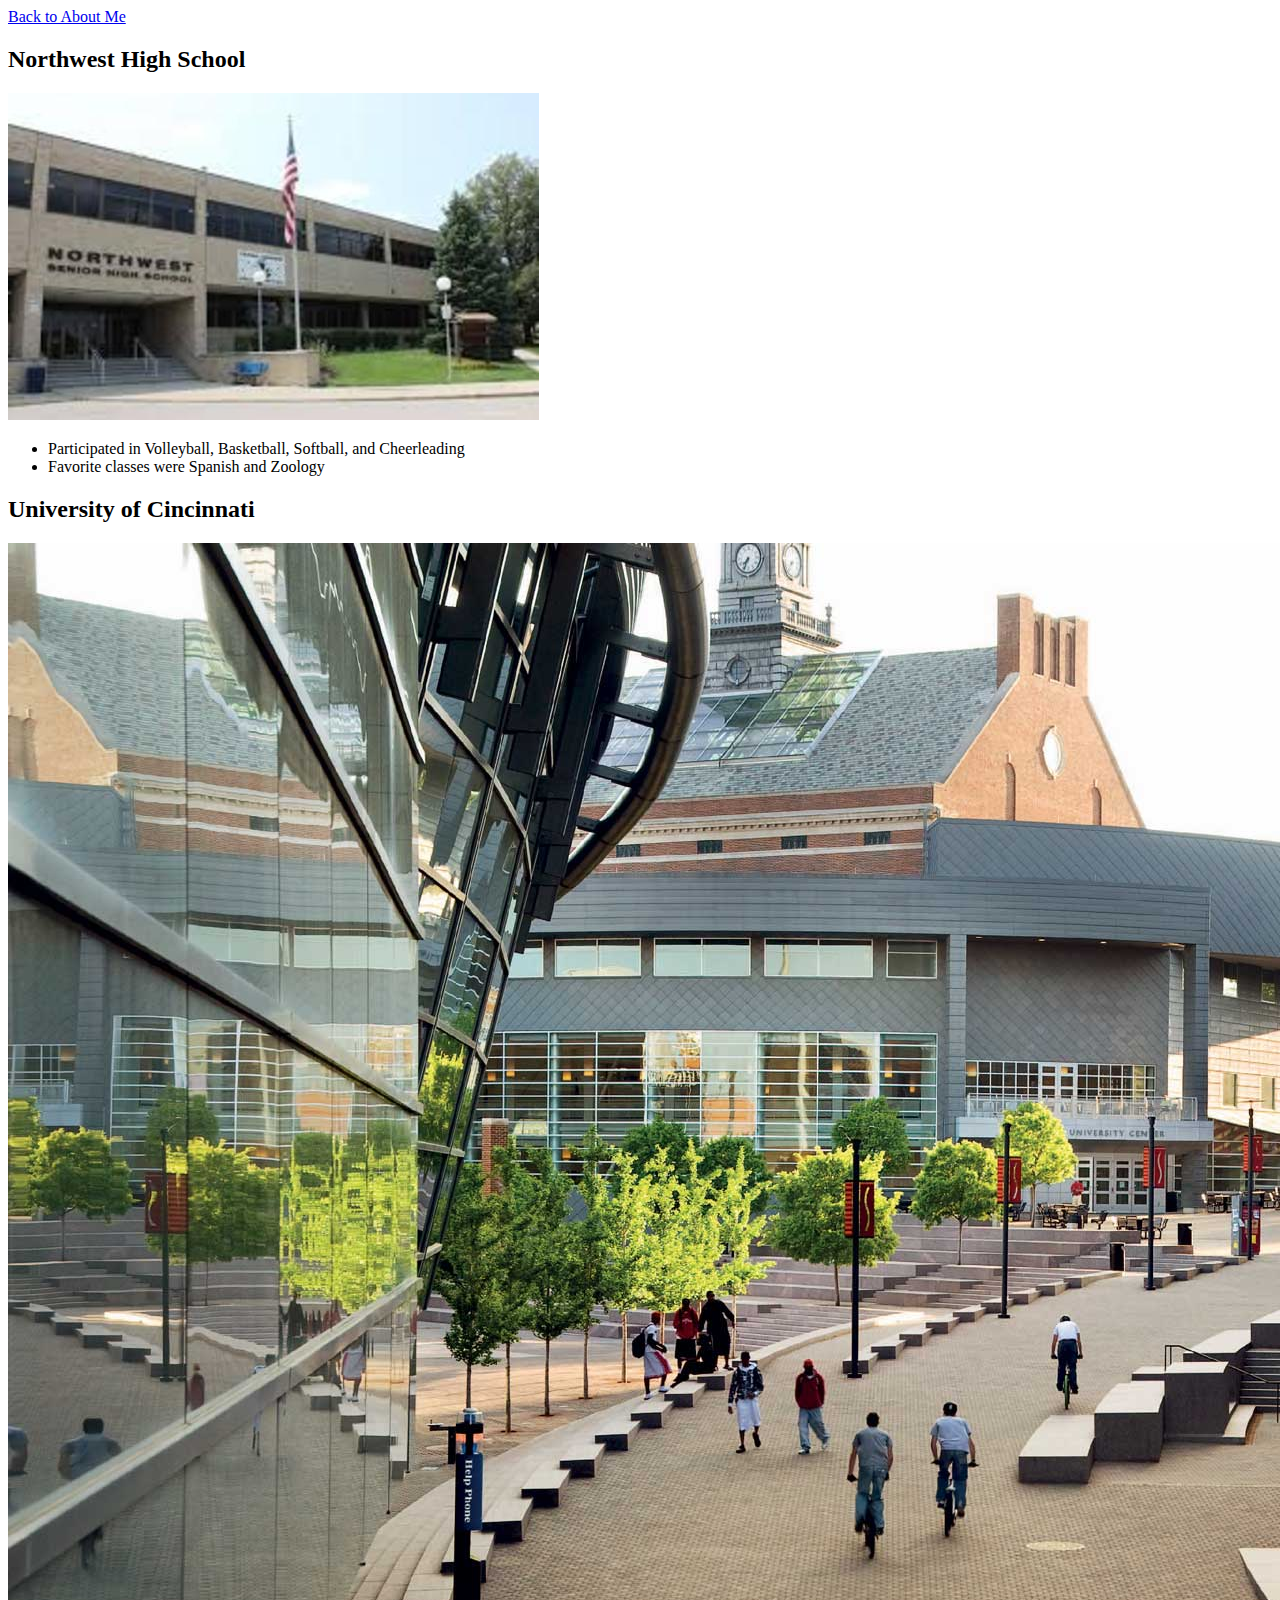
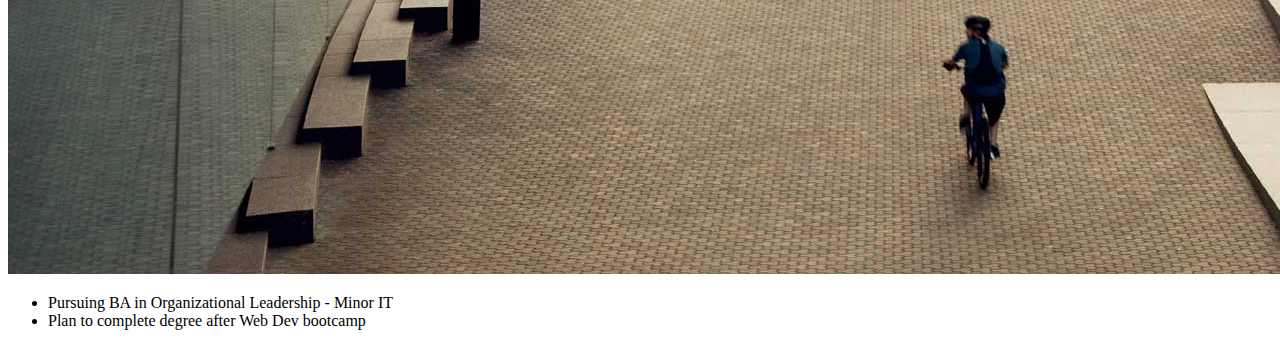
==== education.html @ 7aeb2567 "push to git" ====
<!DOCTYPE html>
<html lang="en">
<head>
    <meta charset="UTF-8">
    <meta name="viewport" content="width=device-width, initial-scale=1.0">
    <title>Document</title>
</head>
<body>
    <a href="index.html">Back to About Me</a>


    <h2>Northwest High School</h2>
     <img src="highSchool.jpg">
    
     <ul>
         <li> Participated in Volleyball, Basketball, Softball, and Cheerleading</li>
         <li>Favorite classes were Spanish and Zoology</li>
     </ul>

    <h2>University of Cincinnati</h2>
    <img src="UC.jpg">
    <ul>
        <li>Pursuing BA in Organizational Leadership - Minor IT </li>
        <li>Plan to complete degree after Web Dev bootcamp</li>
    </ul>
</body>
</html>
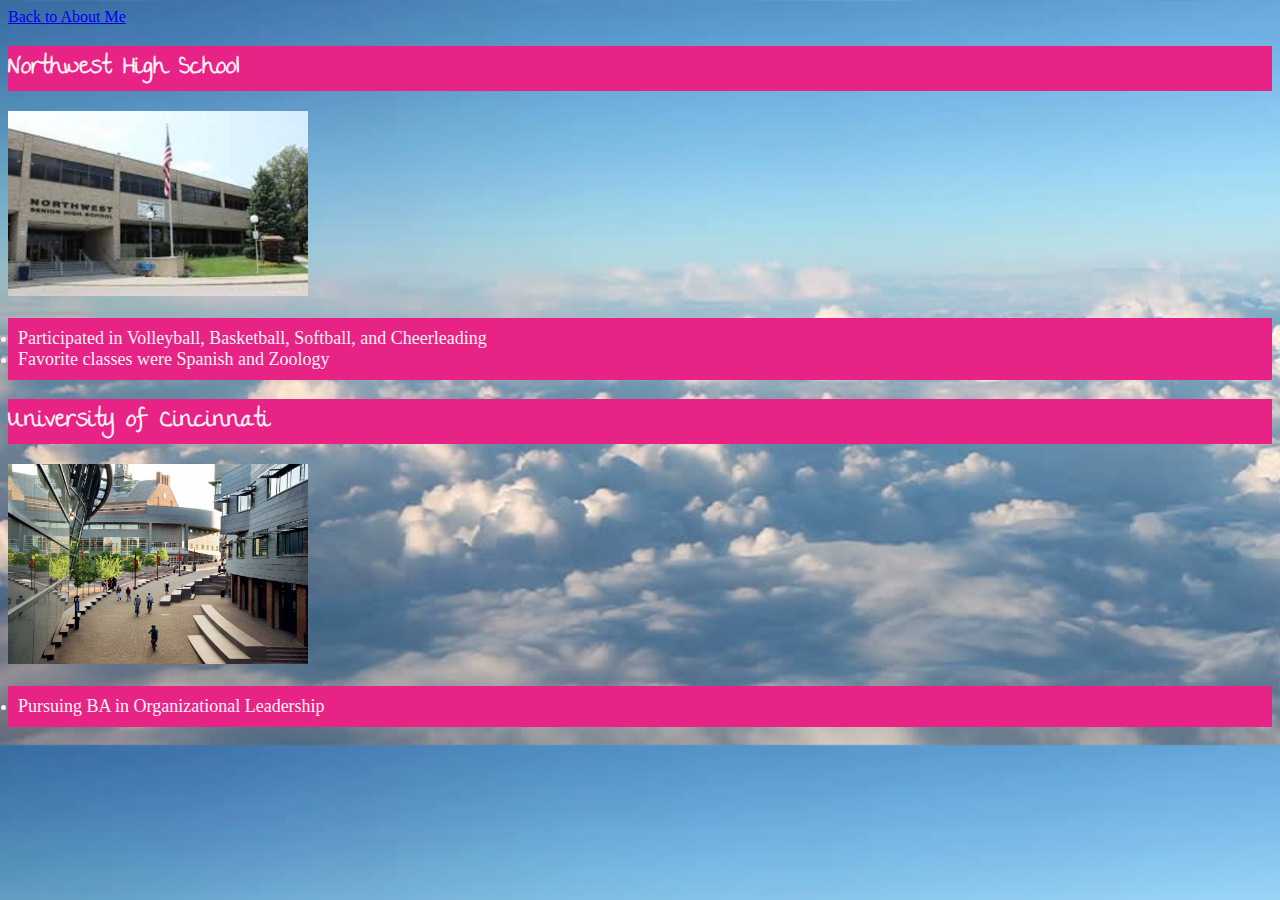
==== commit a8a2fc75: "css" ====
--- a/education.html
+++ b/education.html
@@ -4,6 +4,9 @@
     <meta charset="UTF-8">
     <meta name="viewport" content="width=device-width, initial-scale=1.0">
     <title>Document</title>
+    <link rel="stylesheet" href="style.css">
+    <link href="https://fonts.googleapis.com/css2?family=The+Girl+Next+Door&display=swap" rel="stylesheet">
+
 </head>
 <body>
     <a href="index.html">Back to About Me</a>
@@ -20,8 +23,8 @@
     <h2>University of Cincinnati</h2>
     <img src="UC.jpg">
     <ul>
-        <li>Pursuing BA in Organizational Leadership - Minor IT </li>
-        <li>Plan to complete degree after Web Dev bootcamp</li>
+        <li>Pursuing BA in Organizational Leadership </li>
+        
     </ul>
 </body>
 </html>--- a/style.css
+++ b/style.css
@@ -0,0 +1,37 @@
+
+
+
+
+
+img{
+    width: 300px;
+    border: 10px groove rgb(231, 35, 133)
+    border-radius: 10%;
+}
+
+h1{
+    font-family:The Girl Next Door;
+    color:lavenderblush;
+    background-color: rgb(231, 35, 133);
+}
+
+h2{
+    font-family:The Girl Next Door;
+    background-color: rgb(231, 35, 133);
+    color:lavenderblush
+    
+
+}
+
+body{
+    background-image: url('clouds.jpg');
+    background-size: cover;
+    
+}
+
+ul{
+    color:lavenderblush;
+    font-size: large;
+    background-color: rgb(231, 35, 133);
+    padding: 10px;
+}